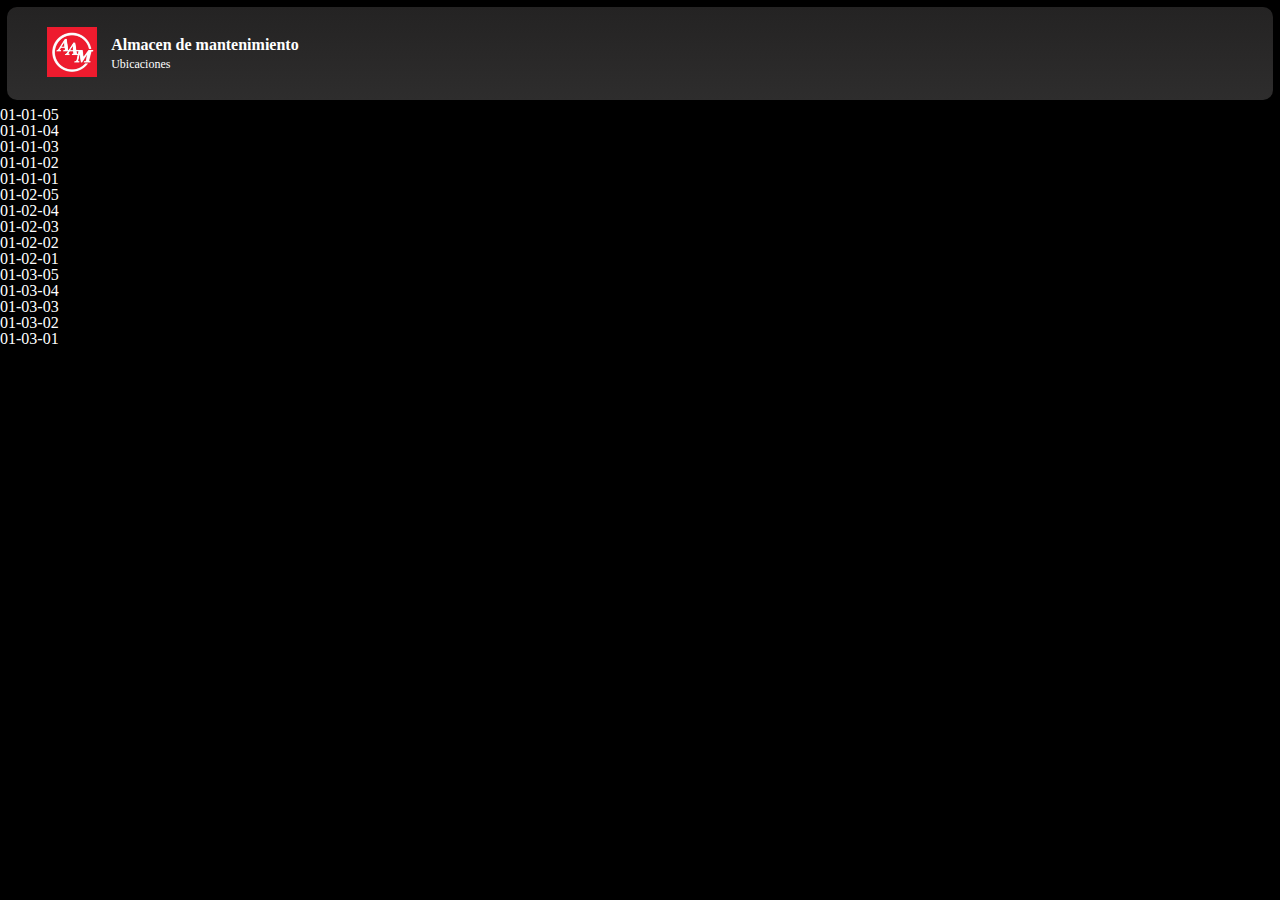
==== Maintenance_project/p_almacen.html @ 881e2835 "Add files via upload" ====
<!DOCTYPE html>
<html>
    <head>
        <meta name="viewport" content="width=device-width, initial-scale=1">
        <meta charset="UTF-8">
        <link rel="stylesheet" href="styles/style_resetcss.css">
        <link rel="stylesheet" href="styles/style_almacen.css">
    </head>
    <body>
        <header>
            <div class="header_section1">
                <img class="logo1" src="images/Logo.jpg">
            </div>
            <div class="header_section2">
                <h1>Almacen de mantenimiento</h1>
                <p>Ubicaciones</p>
            </div>
        </header>
        <ul class="rack_1">
            <div class="column_1">
                <li>
                    <h2>01-01-05</h2>
                    <p></p>
                </li>
                <li>
                    <h2>01-01-04</h2>
                    <p></p>
                </li>
                <li>
                    <h2>01-01-03</h2>
                    <p></p>
                </li>
                <li>
                    <h2>01-01-02</h2>
                    <p></p>
                </li>
                <li>
                    <h2>01-01-01</h2>
                    <p></p>
                </li>
            </div>
            <div>
            <div class="column_2">
                <li>
                    <h2>01-02-05</h2>
                    <p></p>
                </li>
                <li>
                    <h2>01-02-04</h2>
                    <p></p>
                </li>
                <li>
                    <h2>01-02-03</h2>
                    <p></p>
                </li>
                <li>
                    <h2>01-02-02</h2>
                    <p></p>
                </li>
                <li>
                    <h2>01-02-01</h2>
                    <p></p>
                </li>
            </div>
            <div class="column_3">
                <li>
                    <h2>01-03-05</h2>
                    <p></p>
                </li>
                <li>
                    <h2>01-03-04</h2>
                    <p></p>
                </li>
                <li>
                    <h2>01-03-03</h2>
                    <p></p>
                </li>
                <li>
                    <h2>01-03-02</h2>
                    <p></p>
                </li>
                <li>
                    <h2>01-03-01</h2>
                    <p></p>
                </li>
            </div>
        </ul>
    </body>
</html>
---- Maintenance_project/styles/style_resetcss.css ----
html, body, div, span, applet, object, iframe,
h1, h2, h3, h4, h5, h6, p, blockquote, pre,
a, abbr, acronym, address, big, cite, code,
del, dfn, em, img, ins, kbd, q, s, samp,
small, strike, strong, sub, sup, tt, var,
b, u, i, center,
dl, dt, dd, ol, ul, li,
fieldset, form, label, legend,
table, caption, tbody, tfoot, thead, tr, th, td,
article, aside, canvas, details, embed, 
figure, figcaption, footer, header, hgroup, 
menu, nav, output, ruby, section, summary,
time, mark, audio, video {
	margin: 0;
	padding: 0;
	border: 0;
	font-size: 100%;
	font: inherit;
	vertical-align: baseline;
}

article, aside, details, figcaption, figure, 
footer, header, hgroup, menu, nav, section {
	display: block;
}
body {
	line-height: 1;
}
ol, ul {
	list-style: none;
}
blockquote, q {
	quotes: none;
}
blockquote:before, blockquote:after,
q:before, q:after {
	content: '';
	content: none;
}
table {
	border-collapse: collapse;
	border-spacing: 0;
}
---- Maintenance_project/styles/style_almacen.css ----
header {
    background: linear-gradient(rgb(36, 35, 35),rgb(46, 45, 45));
    margin: 7px;
    border-radius: 10px;
    width: auto;
    padding: 20px;
}

.header_section1 {
    display: inline-block;
    vertical-align: middle;
    margin-left: 20px;
}

.header_section2 {
    display: inline-block;
    vertical-align: middle;
    margin-left: 10px;
}

.header_section2 p {
    font-size: 12px;
    margin-top: 5px;
} 

.logo1 {
    height: 50px;
}

h1 {
    font-weight: bold;
}

body {
    background-color: black;
    color:white;
    font-family: 'Segoe UI';
    display: flex;
    flex-direction: column;
    min-height: 100vh;
}
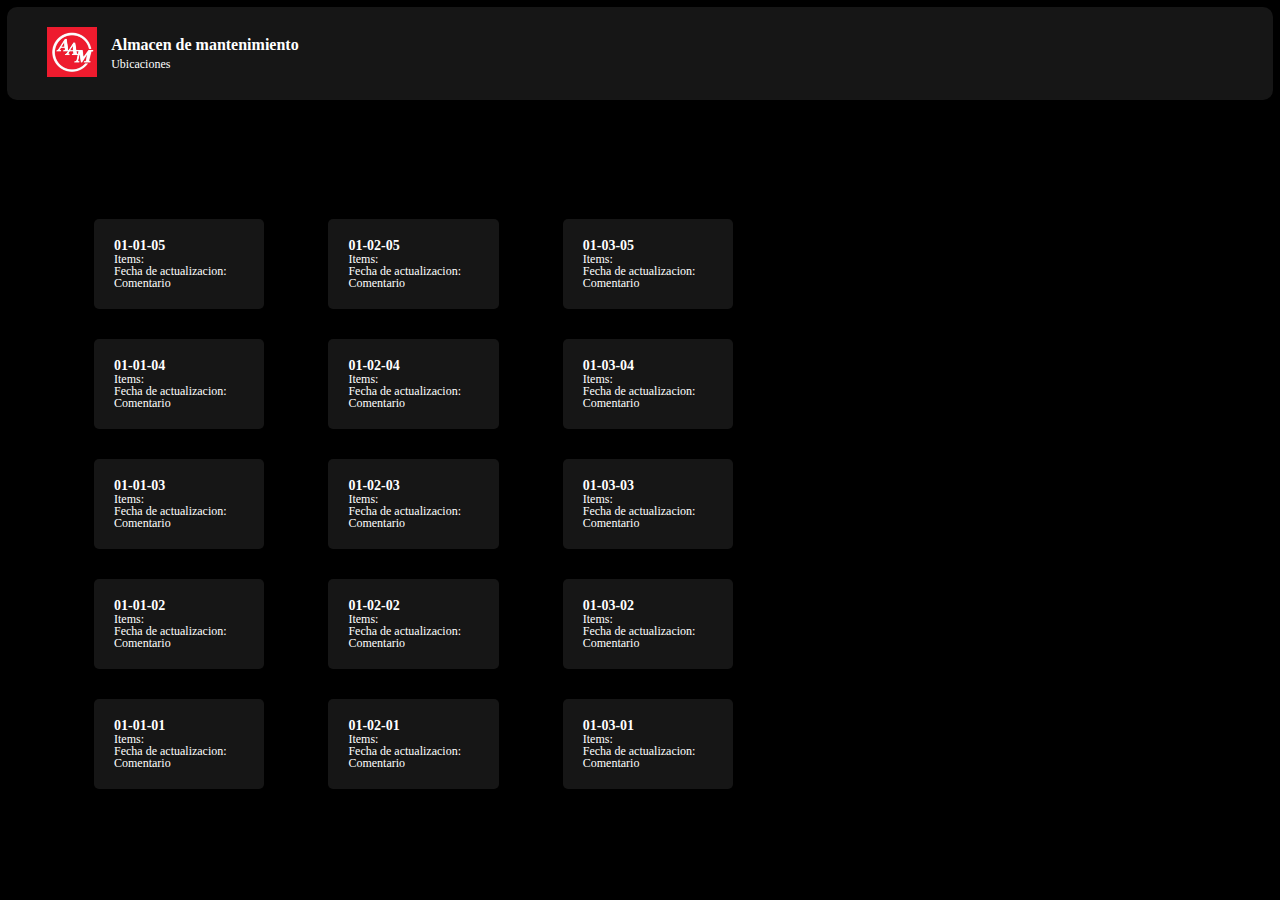
==== commit 8ba0cfb1: "Add files via upload" ====
--- a/Maintenance_project/p_almacen.html
+++ b/Maintenance_project/p_almacen.html
@@ -18,70 +18,99 @@
         </header>
         <ul class="rack_1">
             <div class="column_1">
-                <li>
+                <li class="location">
                     <h2>01-01-05</h2>
-                    <p></p>
+                    <p>Items:</p>
+                    <p>Fecha de actualizacion:</p>
+                    <p>Comentario</p>
                 </li>
-                <li>
+                <li class="location">
                     <h2>01-01-04</h2>
-                    <p></p>
+                    <p>Items:</p>
+                    <p>Fecha de actualizacion:</p>
+                    <p>Comentario</p>
                 </li>
-                <li>
+                <li class="location">
                     <h2>01-01-03</h2>
-                    <p></p>
+                    <p>Items:</p>
+                    <p>Fecha de actualizacion:</p>
+                    <p>Comentario</p>
                 </li>
-                <li>
+                <li class="location">
                     <h2>01-01-02</h2>
-                    <p></p>
+                    <p>Items:</p>
+                    <p>Fecha de actualizacion:</p>
+                    <p>Comentario</p>
                 </li>
-                <li>
+                <li class="location">
                     <h2>01-01-01</h2>
-                    <p></p>
+                    <p>Items:</p>
+                    <p>Fecha de actualizacion:</p>
+                    <p>Comentario</p>
                 </li>
             </div>
-            <div>
             <div class="column_2">
-                <li>
+                <li class="location">
                     <h2>01-02-05</h2>
-                    <p></p>
+                    <p>Items:</p>
+                    <p>Fecha de actualizacion:</p>
+                    <p>Comentario</p>
                 </li>
-                <li>
+                <li class="location">
                     <h2>01-02-04</h2>
-                    <p></p>
+                    <p>Items:</p>
+                    <p>Fecha de actualizacion:</p>
+                    <p>Comentario</p>
                 </li>
-                <li>
+                <li class="location">
                     <h2>01-02-03</h2>
-                    <p></p>
+                    <p>Items:</p>
+                    <p>Fecha de actualizacion:</p>
+                    <p>Comentario</p>
                 </li>
-                <li>
+                <li class="location">
                     <h2>01-02-02</h2>
-                    <p></p>
+                    <p>Items:</p>
+                    <p>Fecha de actualizacion:</p>
+                    <p>Comentario</p>
                 </li>
-                <li>
+                <li class="location">
                     <h2>01-02-01</h2>
-                    <p></p>
+                    <p>Items:</p>
+                    <p>Fecha de actualizacion:</p>
+                    <p>Comentario</p>
                 </li>
             </div>
             <div class="column_3">
-                <li>
+                <li class="location">
                     <h2>01-03-05</h2>
-                    <p></p>
+                    <p>Items:</p>
+                    <p>Fecha de actualizacion:</p>
+                    <p>Comentario</p>
                 </li>
-                <li>
+                <li class="location">
                     <h2>01-03-04</h2>
-                    <p></p>
+                    <p>Items:</p>
+                    <p>Fecha de actualizacion:</p>
+                    <p>Comentario</p>
                 </li>
-                <li>
+                <li class="location">
                     <h2>01-03-03</h2>
-                    <p></p>
+                    <p>Items:</p>
+                    <p>Fecha de actualizacion:</p>
+                    <p>Comentario</p>
                 </li>
-                <li>
+                <li class="location">
                     <h2>01-03-02</h2>
-                    <p></p>
+                    <p>Items:</p>
+                    <p>Fecha de actualizacion:</p>
+                    <p>Comentario</p>
                 </li>
-                <li>
+                <li class="location">
                     <h2>01-03-01</h2>
-                    <p></p>
+                    <p>Items:</p>
+                    <p>Fecha de actualizacion:</p>
+                    <p>Comentario</p>
                 </li>
             </div>
         </ul>
--- a/Maintenance_project/styles/style_almacen.css
+++ b/Maintenance_project/styles/style_almacen.css
@@ -1,5 +1,5 @@
 header {
-    background: linear-gradient(rgb(36, 35, 35),rgb(46, 45, 45));
+    background-color: rgb(22, 22, 22);
     margin: 7px;
     border-radius: 10px;
     width: auto;
@@ -38,4 +38,43 @@
     display: flex;
     flex-direction: column;
     min-height: 100vh;
+}
+
+.rack_1 {
+    margin: auto;
+    width: 90%;
+}
+
+.column_1 {
+    display: inline-block;
+    width: 20%;
+    box-sizing: border-box;
+}
+
+.column_2 {
+    display: inline-block;
+    width: 20%;
+    box-sizing: border-box;
+}
+
+.column_3 {
+    display: inline-block;
+    width: 20%;
+    box-sizing: border-box;
+}
+
+.location {
+    margin: 30px;
+    padding: 20px;
+    background-color: rgb(22, 22, 22);
+    border-radius: 5px;
+}
+
+.location h2 {
+    font-weight: bold;
+    font-size: 14px;
+}
+
+.location p {
+    font-size: 12px;
 }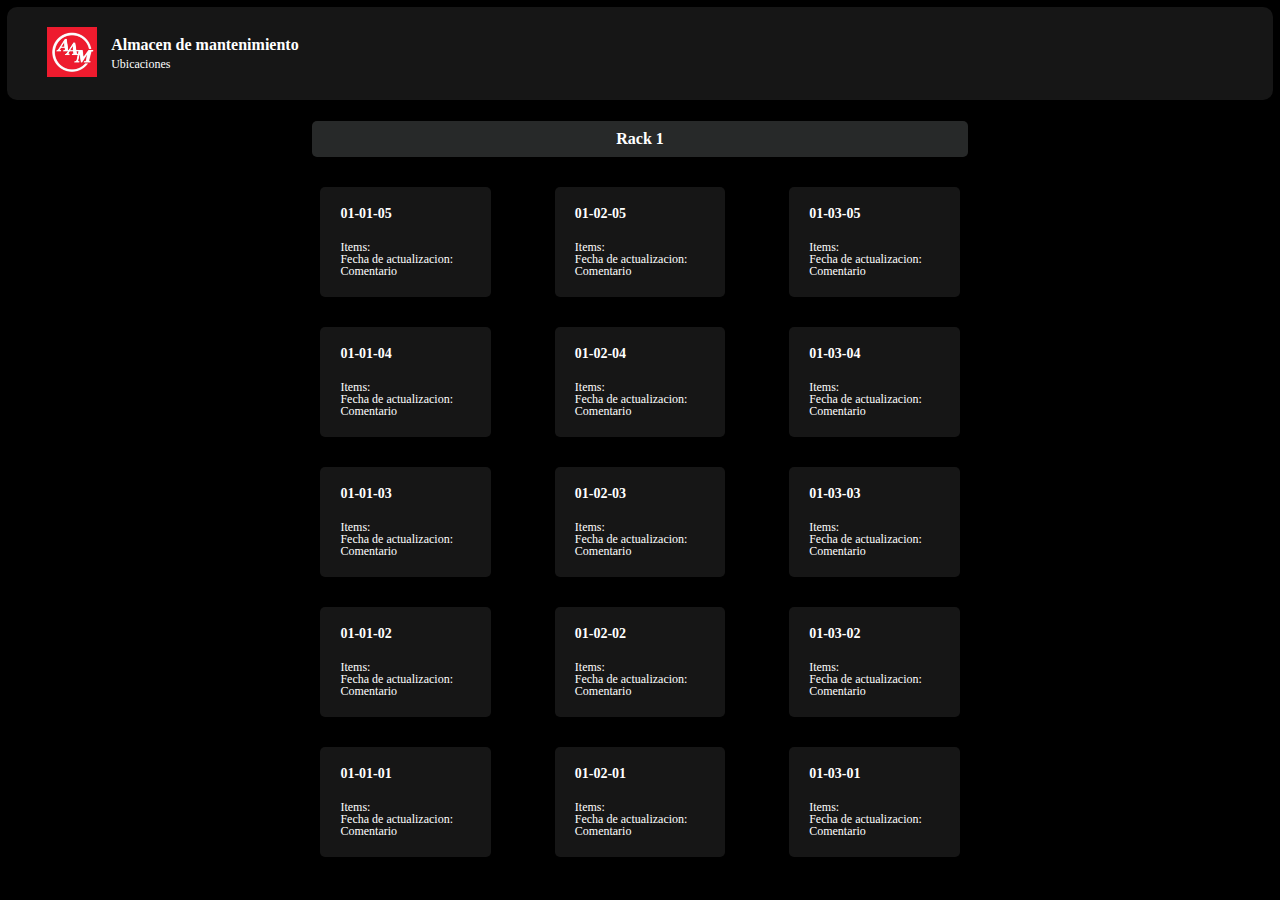
==== commit 5c5cadcf: "Add files via upload" ====
--- a/Maintenance_project/p_almacen.html
+++ b/Maintenance_project/p_almacen.html
@@ -17,6 +17,7 @@
             </div>
         </header>
         <ul class="rack_1">
+            <p class="rack_location">Rack 1</p>
             <div class="column_1">
                 <li class="location">
                     <h2>01-01-05</h2>
--- a/Maintenance_project/styles/style_almacen.css
+++ b/Maintenance_project/styles/style_almacen.css
@@ -31,6 +31,12 @@
     font-weight: bold;
 }
 
+h2 {
+    font-weight: bold;
+    font-size: 14px;
+    margin-bottom: 20px;
+}
+
 body {
     background-color: black;
     color:white;
@@ -43,6 +49,7 @@
 .rack_1 {
     margin: auto;
     width: 90%;
+    text-align: center;
 }
 
 .column_1 {
@@ -63,18 +70,27 @@
     box-sizing: border-box;
 }
 
+.rack_location {
+    font-weight: bold;
+    font-size: 16px;
+    background-color: rgb(39, 41, 41);
+    padding: 10px;
+    margin: 0 21.5%;
+    border-radius: 5px;
+}
+
 .location {
     margin: 30px;
     padding: 20px;
     background-color: rgb(22, 22, 22);
     border-radius: 5px;
-}
-
-.location h2 {
-    font-weight: bold;
-    font-size: 14px;
+    text-align: left;
 }
 
 .location p {
     font-size: 12px;
+}
+
+.location:hover {
+    background: linear-gradient(rgb(0, 174, 255),rgb(0, 119, 255));
 }